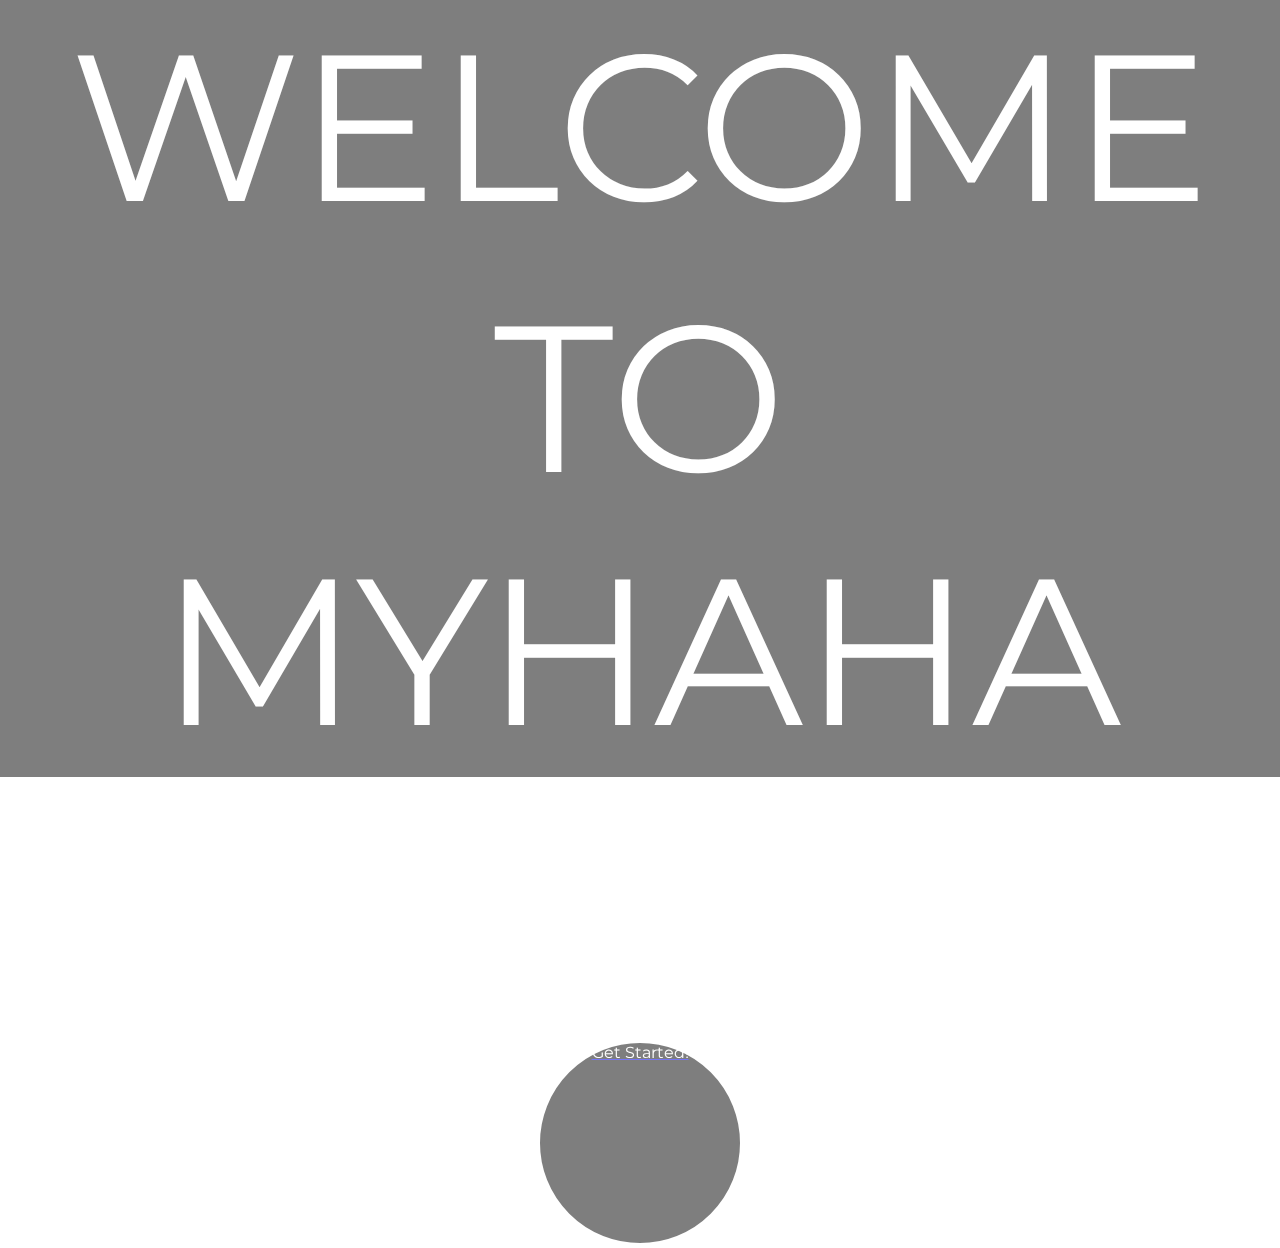
==== index.html @ 4edbc821 "lmao xd" ====
<!DOCTYPE html>
<html>
<head>
  <title>MyHaha - Welcome</title>

  <link rel="stylesheet" href="style.css">

  <link href="https://fonts.googleapis.com/css?family=Montserrat&display=swap" rel="stylesheet">

  <meta charset="UTF-8">
</head>
<body>
  <div id="bkg-img"></div>
  <div id="welcome-text">
    <p class="w-text">WELCOME</p>
    <br>
    <p class="w-text">TO MYHAHA</p>
  </div>

  <a href="https://www.youtube.com">
    <div id="go-button">
      <p class="button-text">Get Started!</p>
    </div>
  </a>

  <script type="text/javascript" src="https://ajax.googleapis.com/ajax/libs/jquery/1.12.4/jquery.min.js"></script>
  <script>
  $("document").ready(function () {
    $("#welcome-text").fadeIn(1500);
    $("#go-button").fadeIn(1500);
  });
  </script>
</body>
</html>
---- style.css ----
html, body, div, span, applet, object, iframe,
h1, h2, h3, h4, h5, h6, p, blockquote, pre,
a, abbr, acronym, address, big, cite, code,
del, dfn, em, img, ins, kbd, q, s, samp,
small, strike, strong, sub, sup, tt, var,
b, u, i, center,
dl, dt, dd, ol, ul, li,
fieldset, form, label, legend,
table, caption, tbody, tfoot, thead, tr, th, td,
article, aside, canvas, details, embed,
figure, figcaption, footer, header, hgroup,
menu, nav, output, ruby, section, summary,
time, mark, audio, video {
	margin: 0;
	padding: 0;
	border: 0;
	font-size: 100%;
	font: inherit;
	vertical-align: baseline;
}

body, html {
  padding: 0px;
  margin: 0px;
}

#bkg-img {
  width: 100vw;
  height: 100vh;
  position: absolute;
  z-index: -2;
  background-image: url("bkg.jpg");
  background-repeat: no-repeat;
  background-position: center;
  background-attachment: fixed;
  background-size: cover;
  filter: blur(10px);
}

p {
  font-family: 'Montserrat', sans-serif;
}

#welcome-text {
  width: 100%;
  top: 0;
  text-align: center;
  display: none;
  background-color: #111;
  border-bottom: 5px solid #fff;
}

.w-text {
  font-size: 13em;
  color: #fff;
}

#go-button {
  text-align: center;
  margin-top: 20%;
  width: 200px;
  height: 200px;
  margin-left: auto;
  margin-right: auto;
  border-radius: 50%;
  border: 5px solid #fff;
  display: none;
  background-color: #111;
}

.button-text {
  color: #fff;
	margin: auto;
}

.button-text:link {
	text-decoration: none;
}

.button-text:visited {
	text-decoration: none;
}
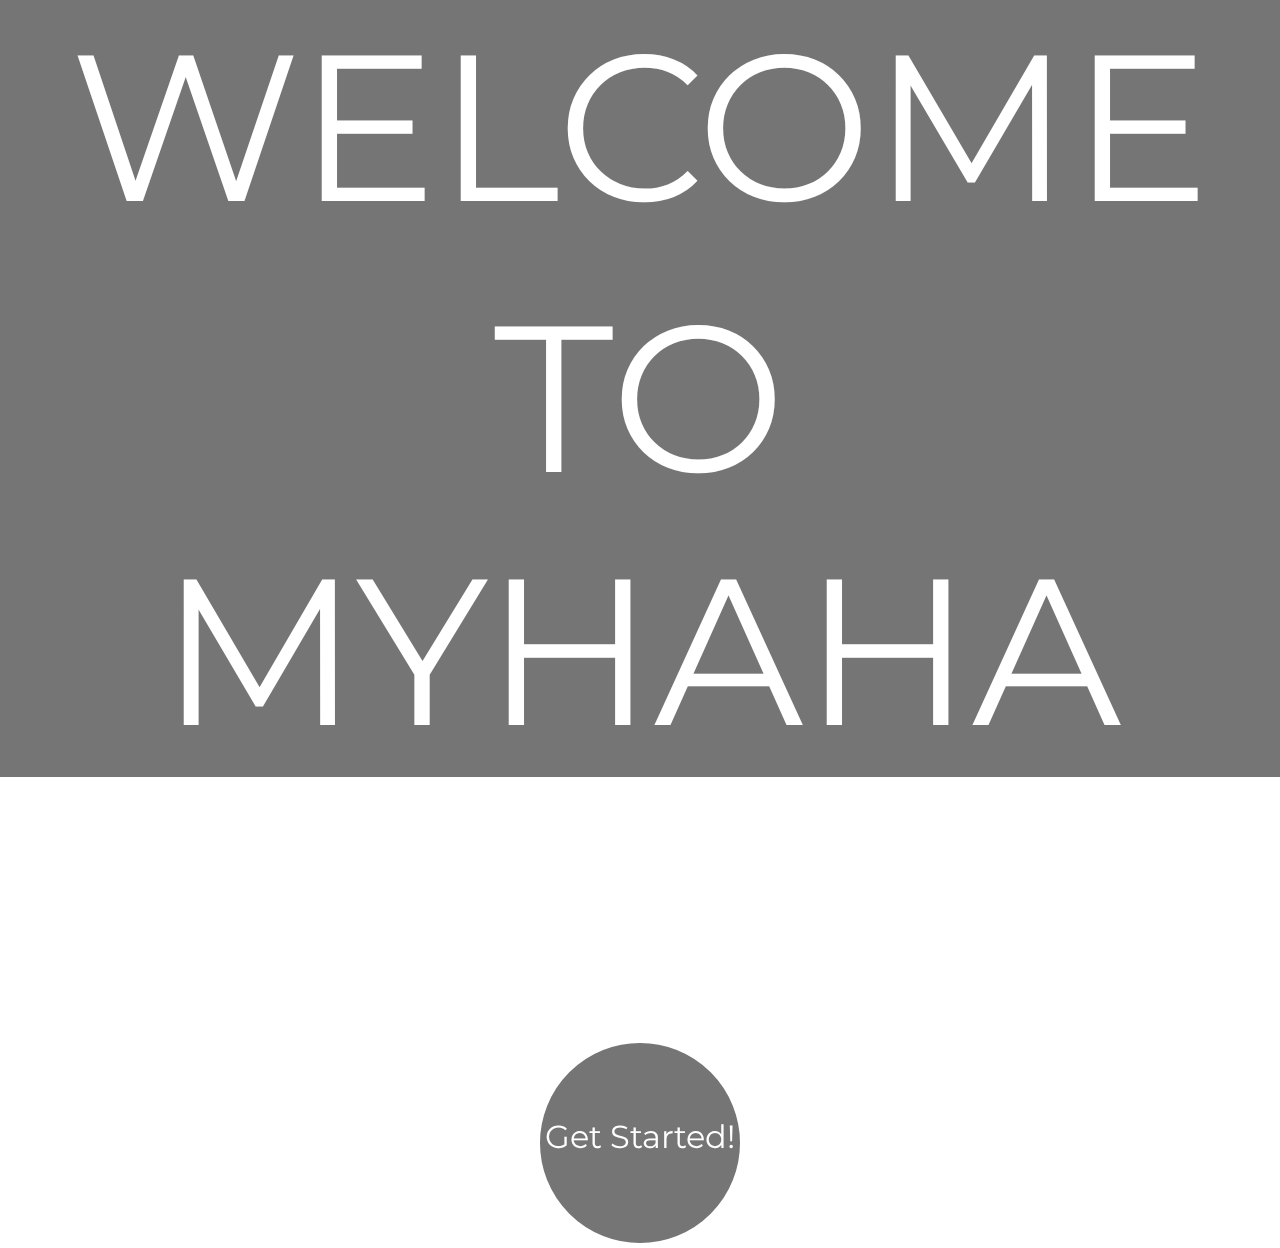
==== commit 5d12e9e9: "rickle" ====
--- a/index.html
+++ b/index.html
@@ -17,7 +17,7 @@
     <p class="w-text">TO MYHAHA</p>
   </div>
 
-  <a href="https://www.youtube.com">
+  <a href="rick rolo.mp4">
     <div id="go-button">
       <p class="button-text">Get Started!</p>
     </div>
--- a/style.css
+++ b/style.css
@@ -71,12 +71,23 @@
 .button-text {
   color: #fff;
 	margin: auto;
+	font-size: 2em;
+	padding-top: 37%;
+	display: block;
 }
 
-.button-text:link {
+a:link {
 	text-decoration: none;
 }
 
-.button-text:visited {
+a:visited {
 	text-decoration: none;
 }
+
+a:hover {
+	text-decoration: none;
+}
+
+a:active {
+	text-decoration: none;
+}
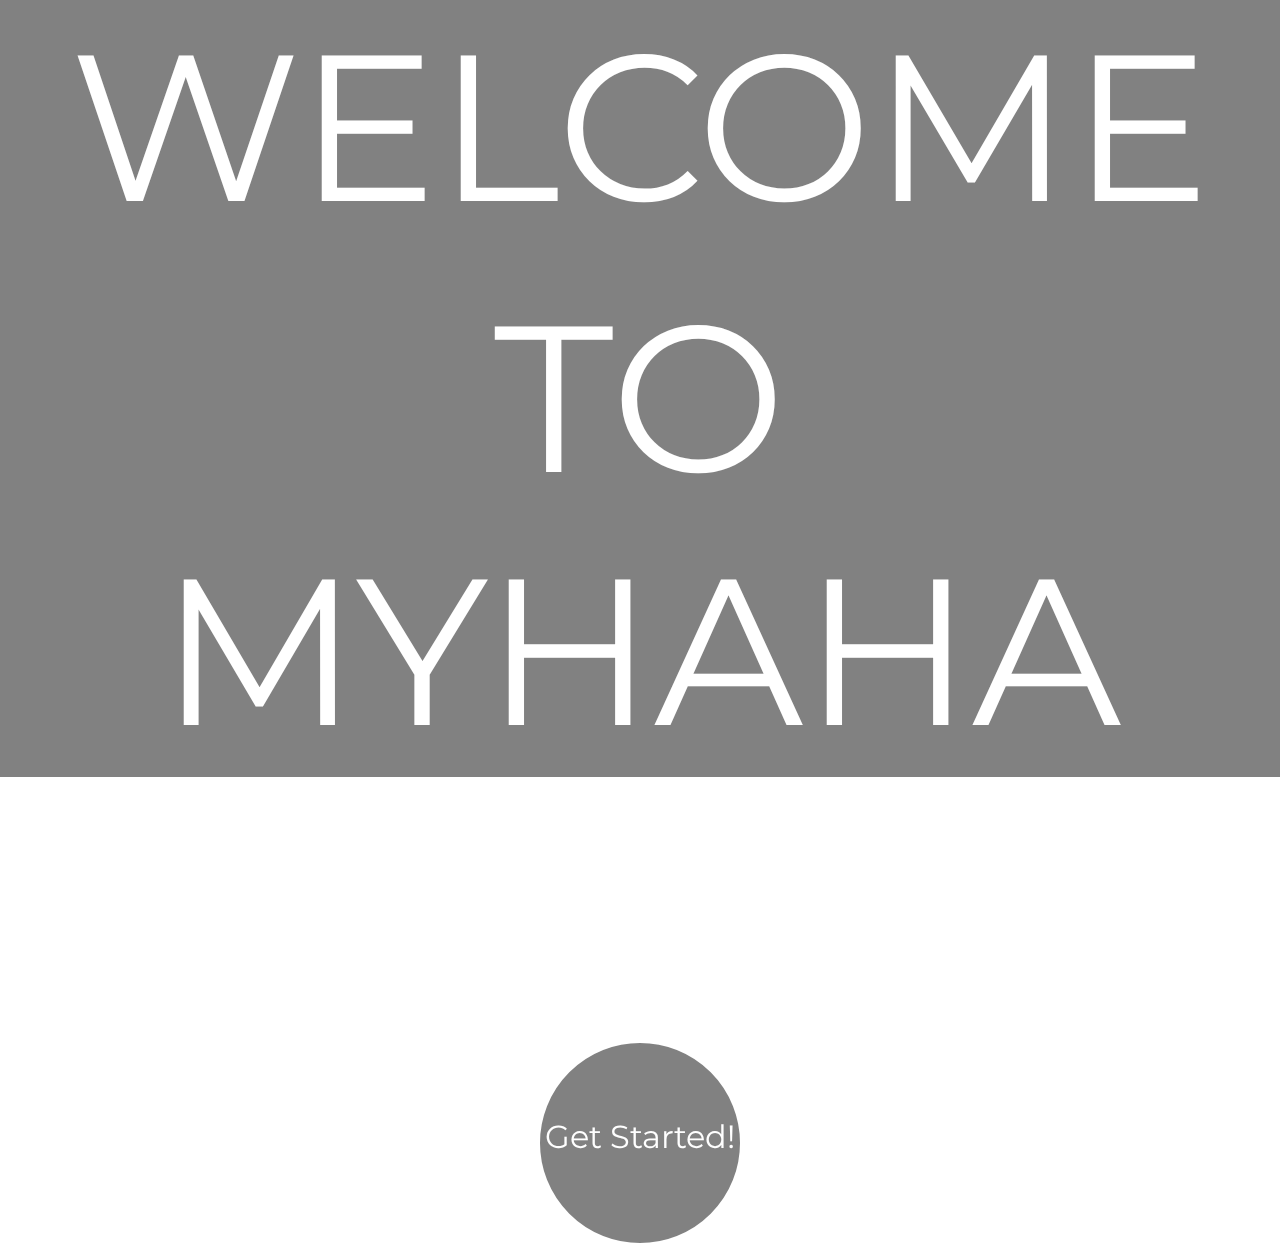
==== commit 7c5396e3: "rickle" ====
--- a/index.html
+++ b/index.html
@@ -17,7 +17,7 @@
     <p class="w-text">TO MYHAHA</p>
   </div>
 
-  <a href="rick rolo.mp4">
+  <a href="welcome.mp4">
     <div id="go-button">
       <p class="button-text">Get Started!</p>
     </div>
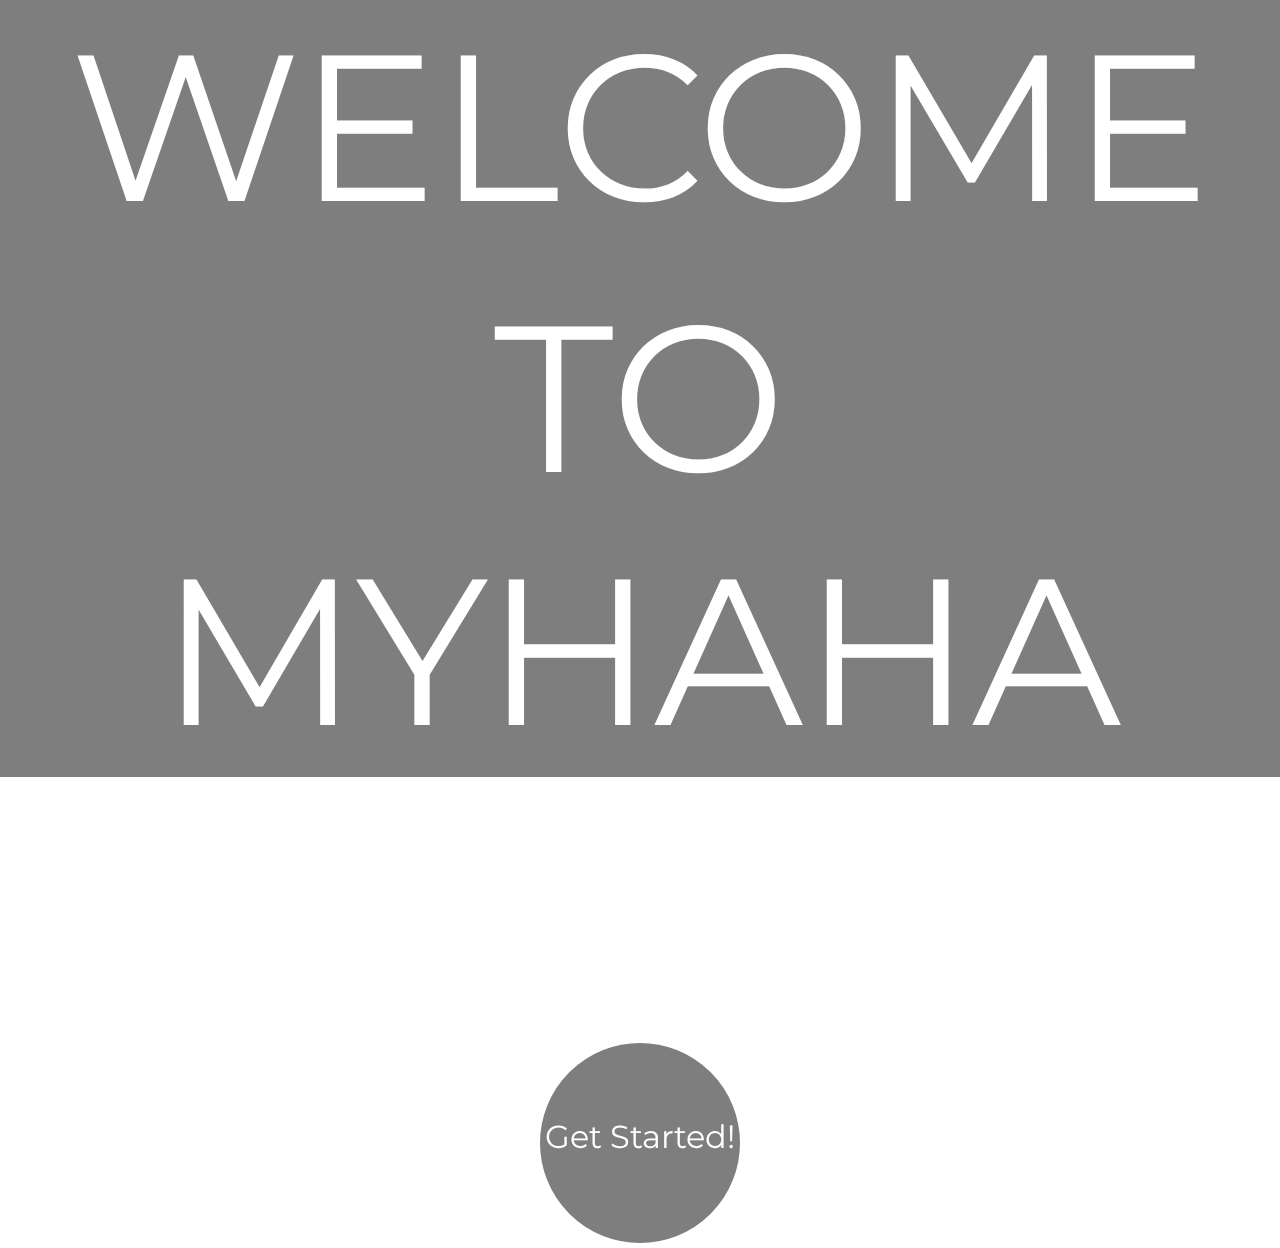
==== commit 298eb99c: "Update index.html" ====
--- a/index.html
+++ b/index.html
@@ -17,7 +17,7 @@
     <p class="w-text">TO MYHAHA</p>
   </div>
 
-  <a href="welcome.mp4">
+  <a href="https://pinguwu.github.io/snonk/">
     <div id="go-button">
       <p class="button-text">Get Started!</p>
     </div>
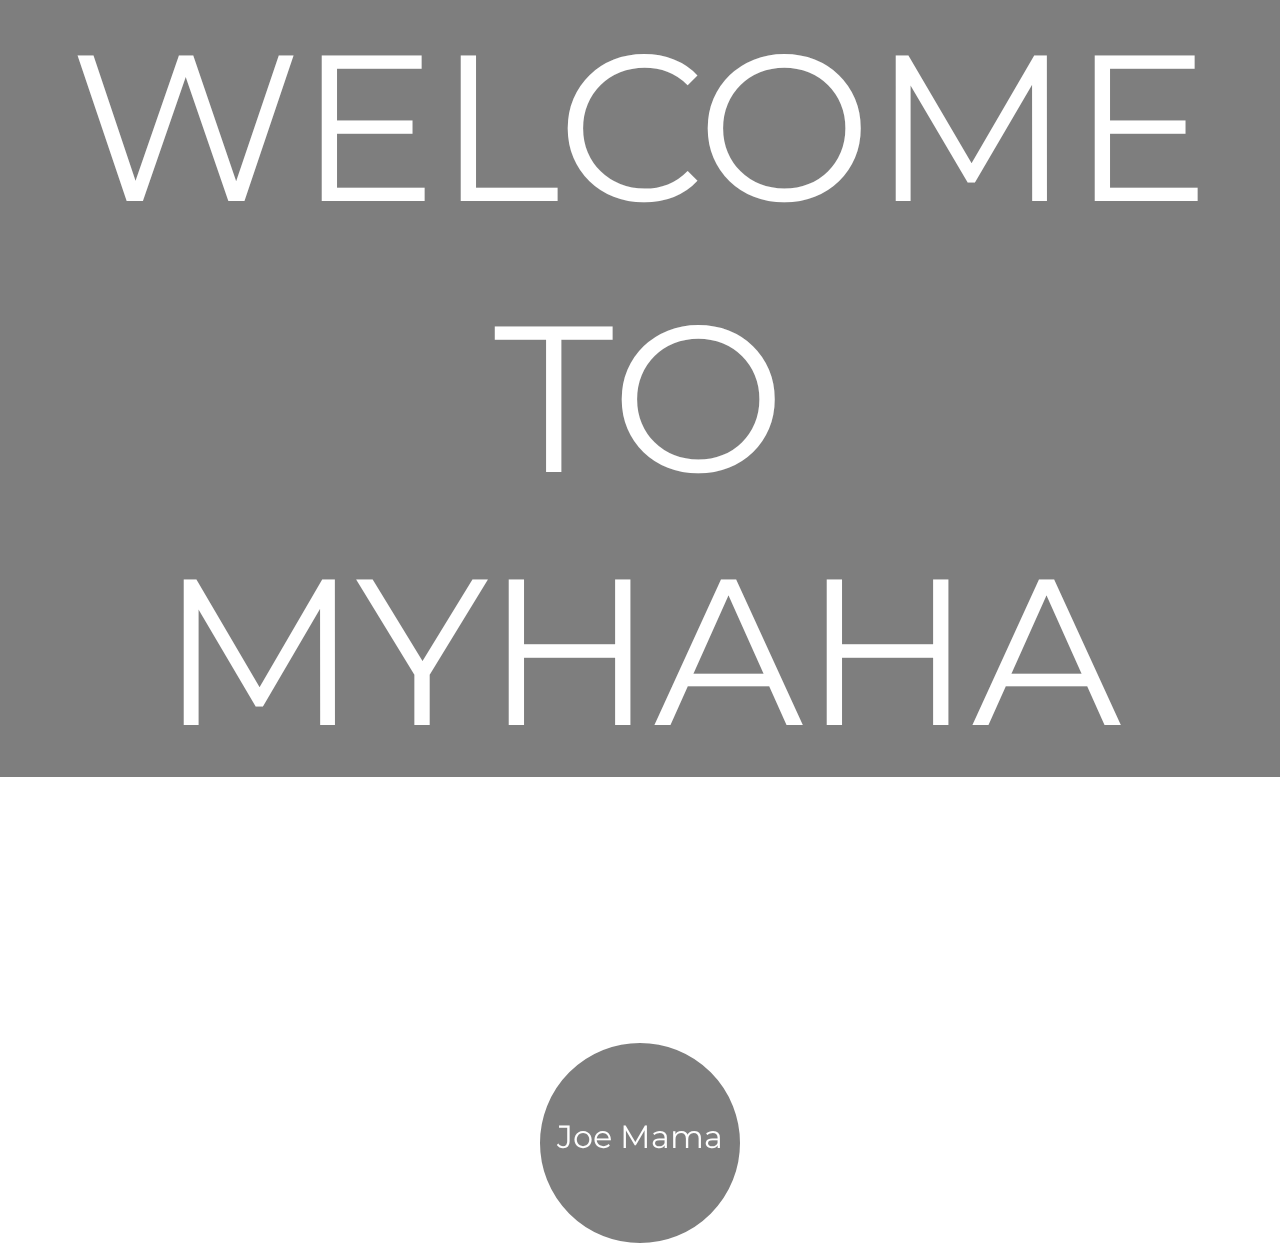
==== commit 9c58de5f: "Update index.html" ====
--- a/index.html
+++ b/index.html
@@ -17,9 +17,9 @@
     <p class="w-text">TO MYHAHA</p>
   </div>
 
-  <a href="https://pinguwu.github.io/snonk/">
+  <a href="/welcome.mp4">
     <div id="go-button">
-      <p class="button-text">Get Started!</p>
+      <p class="button-text">Joe Mama</p>
     </div>
   </a>
 
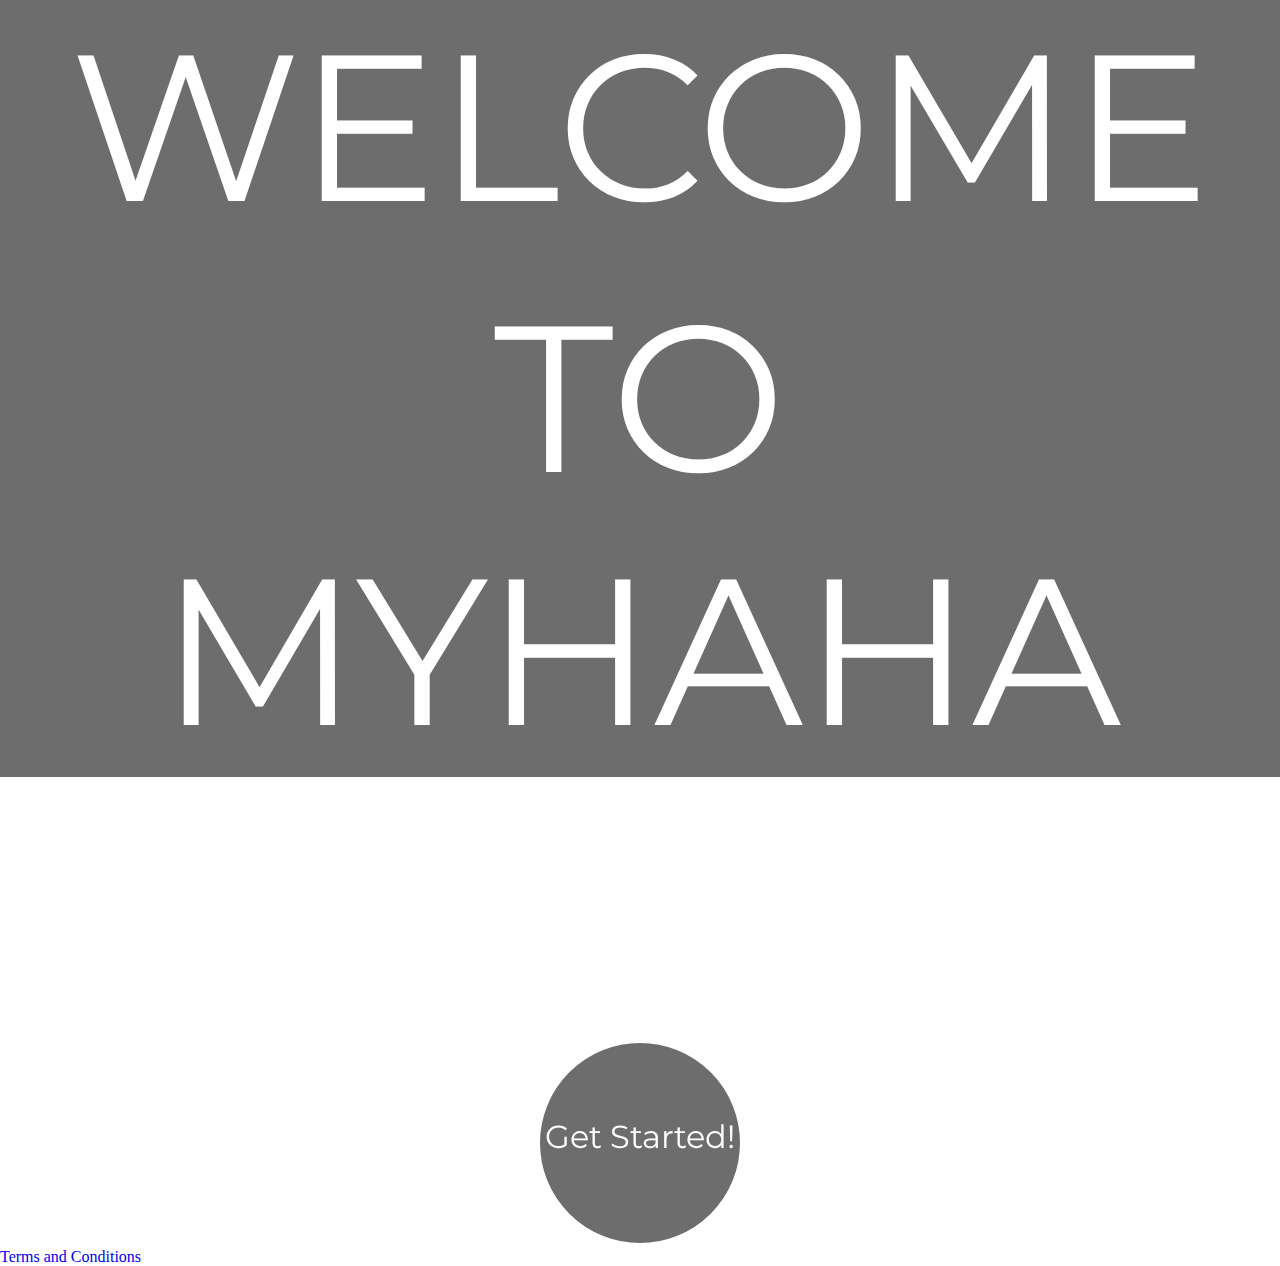
==== commit 8ef47f60: "Update index.html" ====
--- a/index.html
+++ b/index.html
@@ -19,9 +19,11 @@
 
   <a href="/welcome.mp4">
     <div id="go-button">
-      <p class="button-text">Joe Mama</p>
+      <p class="button-text">Get Started!</p>
     </div>
   </a>
+  
+  <a href="/toc.html">Terms and Conditions</a>
 
   <script type="text/javascript" src="https://ajax.googleapis.com/ajax/libs/jquery/1.12.4/jquery.min.js"></script>
   <script>
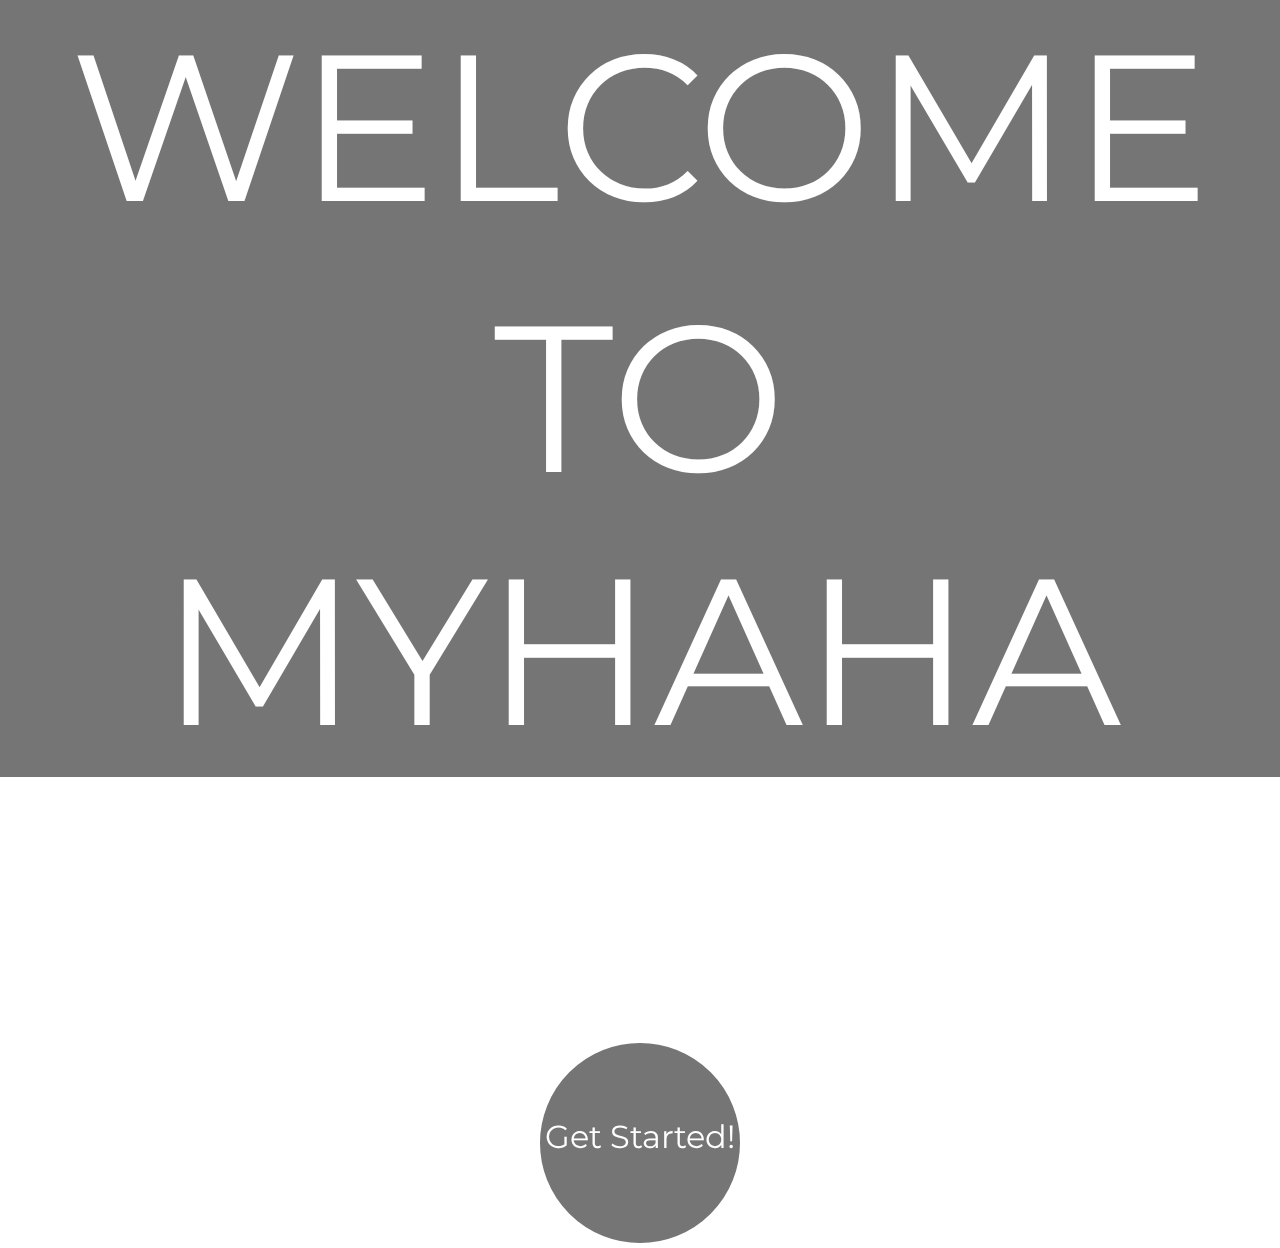
==== commit eefdf54a: "Update index.html" ====
--- a/index.html
+++ b/index.html
@@ -17,13 +17,11 @@
     <p class="w-text">TO MYHAHA</p>
   </div>
 
-  <a href="/welcome.mp4">
+  <a href="/welcome_updated.mp4">
     <div id="go-button">
       <p class="button-text">Get Started!</p>
     </div>
   </a>
-  
-  <a href="/toc.html">Terms and Conditions</a>
 
   <script type="text/javascript" src="https://ajax.googleapis.com/ajax/libs/jquery/1.12.4/jquery.min.js"></script>
   <script>
--- a/style.css
+++ b/style.css
@@ -91,3 +91,16 @@
 a:active {
 	text-decoration: none;
 }
+
+#slide-2 {
+	display: block;
+	background-color: #111;
+	width: 100%;
+	height: 20%;
+}
+
+#toc {
+	margin-left: auto;
+	margin-right: auto;
+	margin-top: 9%;
+}
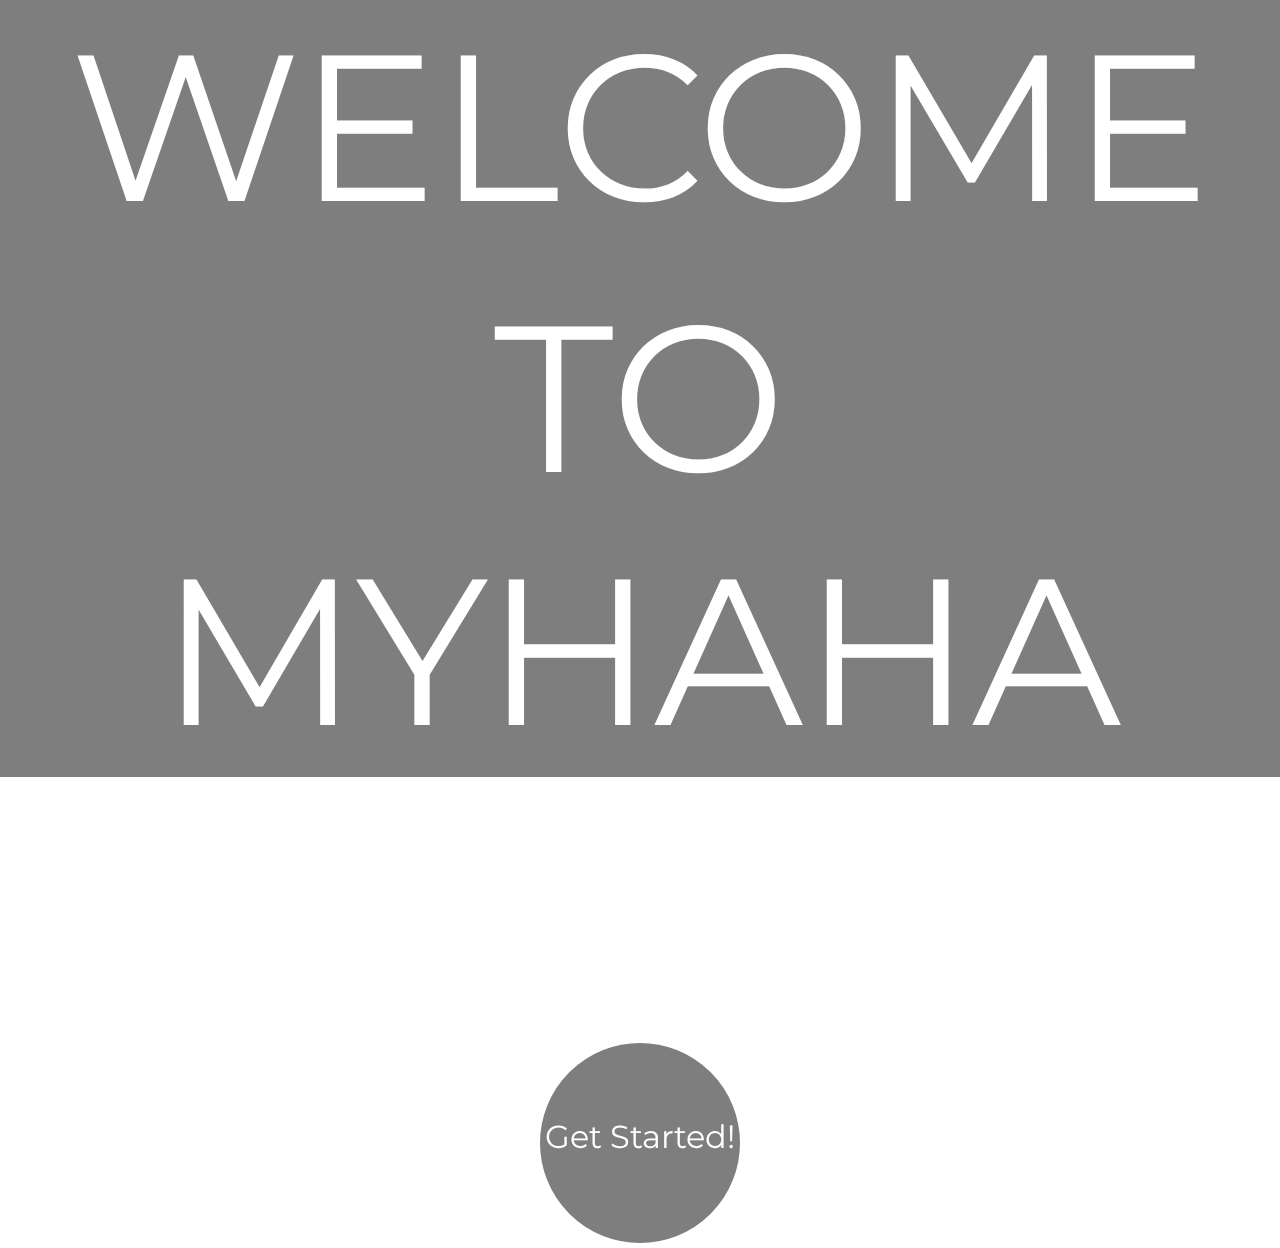
==== commit f8cd5287: "Update index.html" ====
--- a/index.html
+++ b/index.html
@@ -17,7 +17,7 @@
     <p class="w-text">TO MYHAHA</p>
   </div>
 
-  <a href="/welcome_updated.mp4">
+  <a href="/welcome.mp4">
     <div id="go-button">
       <p class="button-text">Get Started!</p>
     </div>
